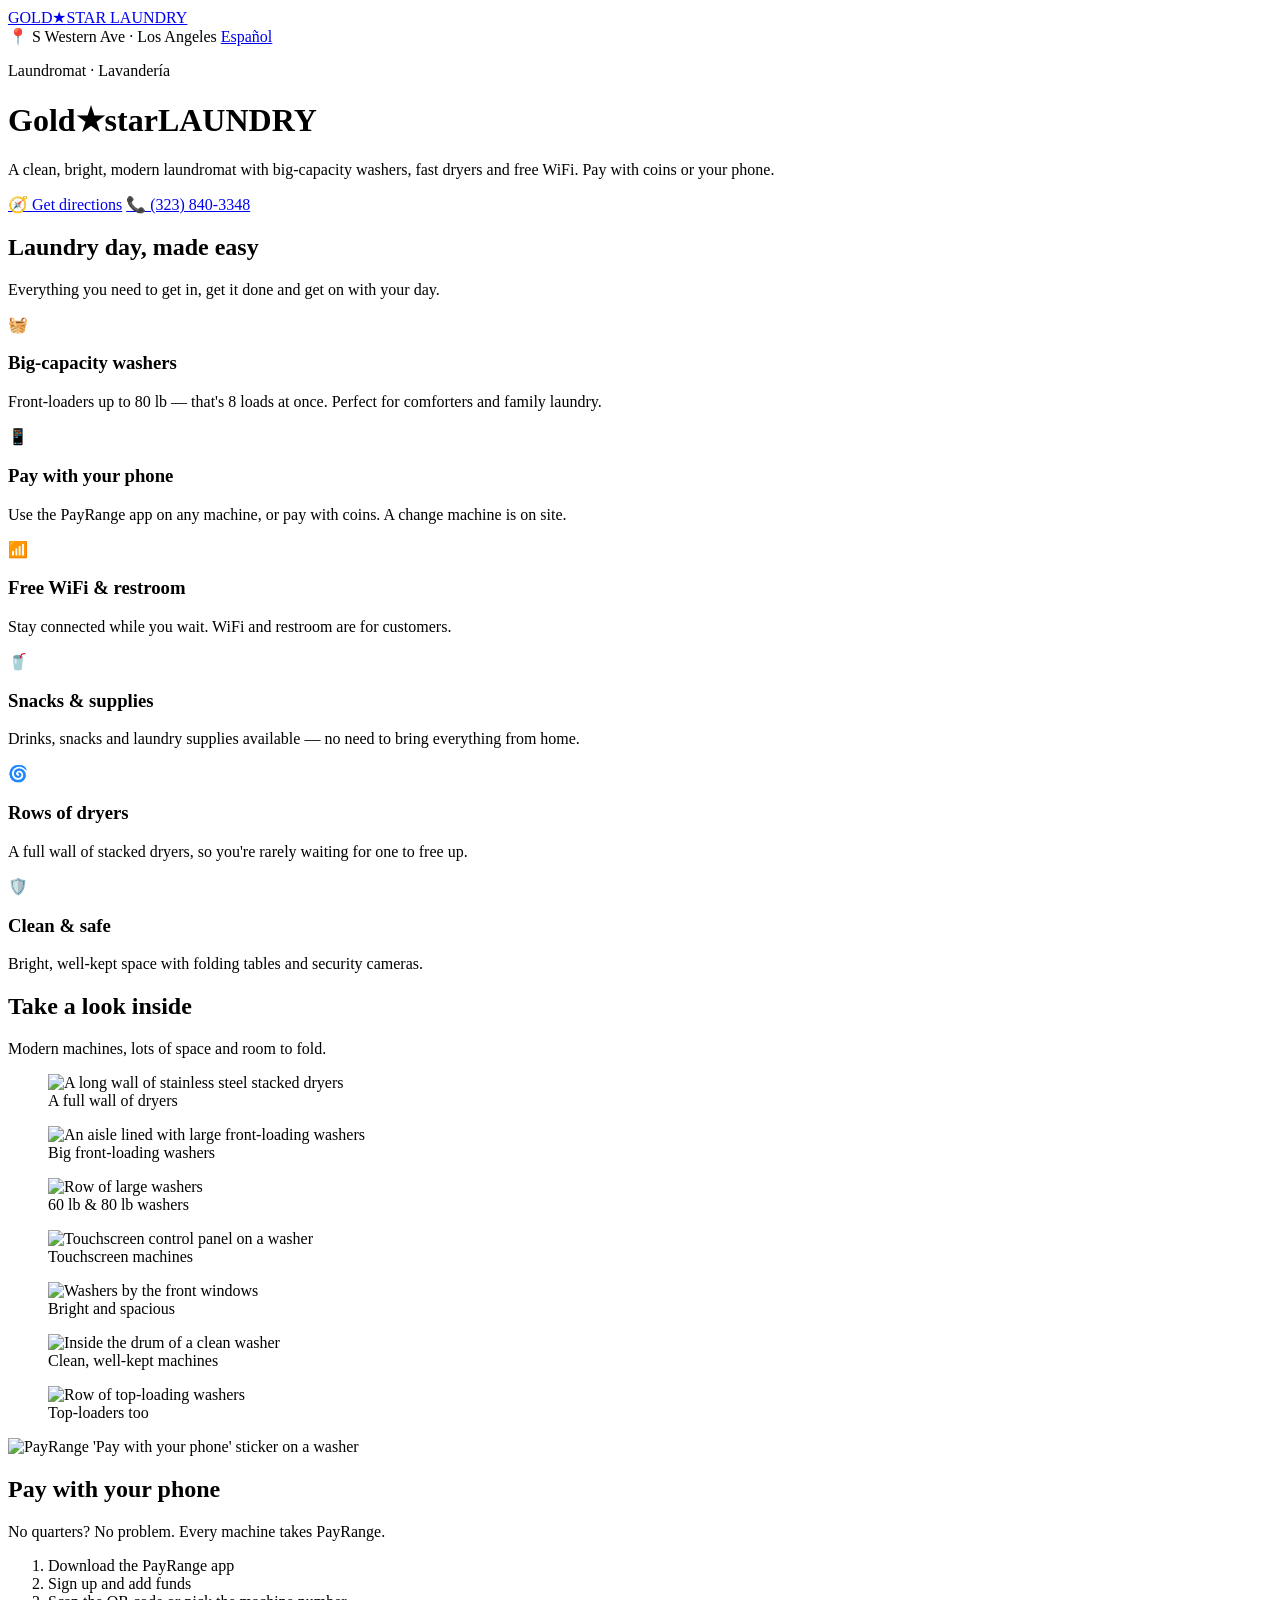
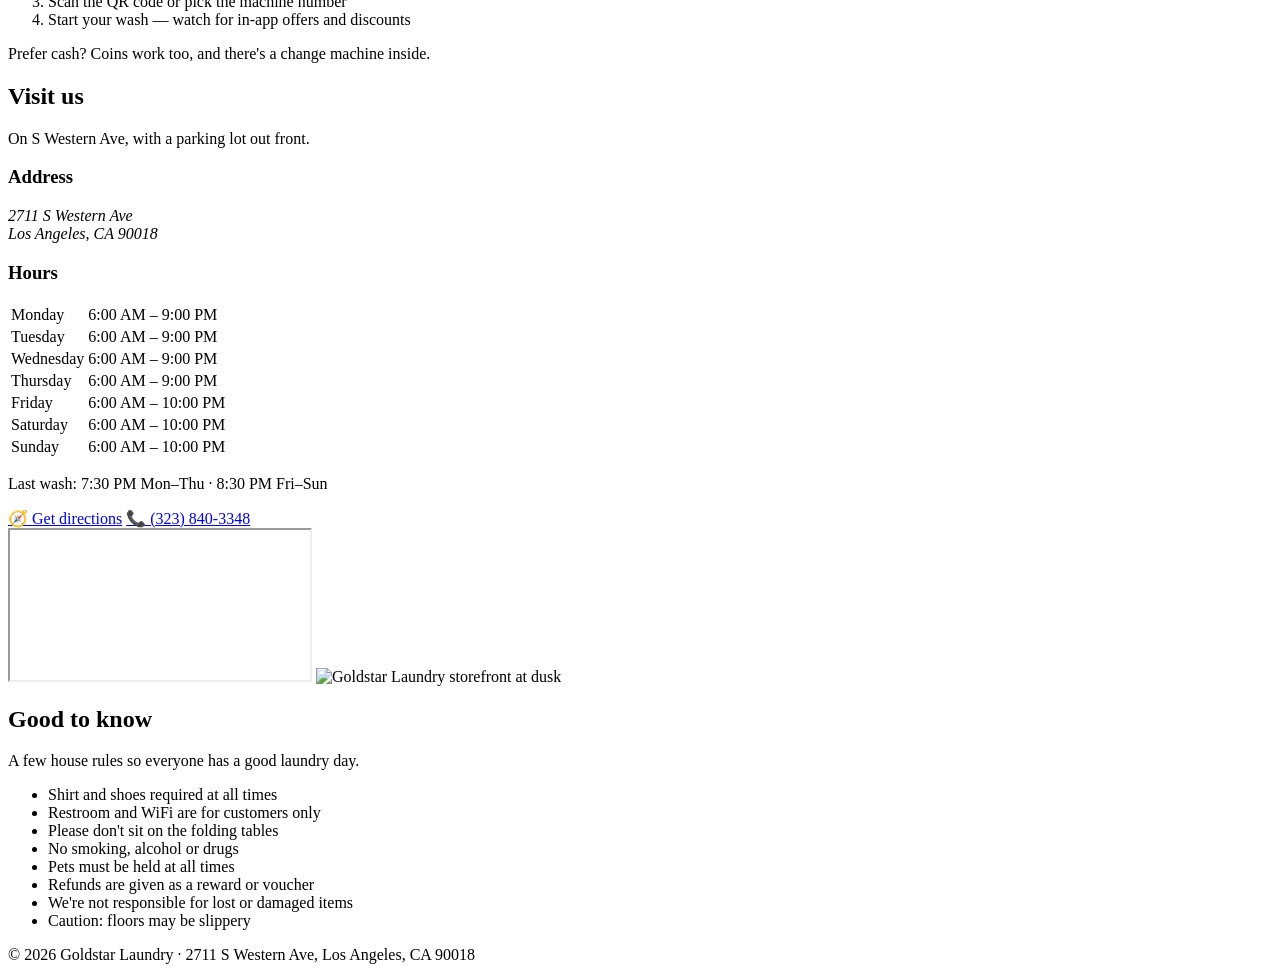
==== sites/goldstarlaundry.com/public_html/index.html @ 5ce201c5 "Add bilingual landing page for goldstarlaundry.com Goldstar Laundry, self-service laundromat at 2711" ====
<!doctype html>
<html lang="en">
<head>
  <meta charset="utf-8">
  <meta name="viewport" content="width=device-width, initial-scale=1">
  <script>
    // English is the default. Send visitors whose browser prefers Spanish to /es/,
    // unless they already picked a language with the switcher.
    (function () {
      try {
        var want = null;
        try { want = localStorage.getItem("gs-lang"); } catch (e) {}
        if (!want) {
          var langs = navigator.languages && navigator.languages.length ? navigator.languages : [navigator.language || ""];
          for (var i = 0; i < langs.length; i++) {
            var p = String(langs[i]).toLowerCase().split("-")[0];
            if (p === "es" || p === "en") { want = p; break; }
          }
        }
        if (want === "es") location.replace("/es/" + location.search + location.hash);
      } catch (e) {}
    })();
  </script>
  <title>Goldstar Laundry · Laundromat in Los Angeles</title>
  <meta name="description" content="Goldstar Laundry — a clean, modern self-service laundromat at 2711 S Western Ave, Los Angeles. Big-capacity washers, pay with your phone, free WiFi. Open 7 days from 6 AM.">
  <link rel="canonical" href="https://goldstarlaundry.com/">
  <link rel="alternate" hreflang="en" href="https://goldstarlaundry.com/">
  <link rel="alternate" hreflang="es" href="https://goldstarlaundry.com/es/">
  <link rel="alternate" hreflang="x-default" href="https://goldstarlaundry.com/">
  <link rel="icon" href="/favicon.svg" type="image/svg+xml">
  <meta name="theme-color" content="#0f2e21">

  <meta property="og:type" content="business.business">
  <meta property="og:locale" content="en_US">
  <meta property="og:locale:alternate" content="es_MX">
  <meta property="og:title" content="Goldstar Laundry · Laundromat in Los Angeles">
  <meta property="og:description" content="Clean, modern self-service laundromat on S Western Ave. Big washers, pay with your phone, free WiFi.">
  <meta property="og:url" content="https://goldstarlaundry.com/">
  <meta property="og:image" content="https://goldstarlaundry.com/img/storefront.jpg">

  <link rel="preload" as="image" href="/img/storefront.jpg">
  <link rel="preconnect" href="https://fonts.googleapis.com">
  <link rel="preconnect" href="https://fonts.gstatic.com" crossorigin>
  <link href="https://fonts.googleapis.com/css2?family=Montserrat:wght@700;800&family=Inter:wght@400;600;700&display=swap" rel="stylesheet">
  <link rel="stylesheet" href="/assets/site.css">

  <script type="application/ld+json">
  {
    "@context": "https://schema.org",
    "@type": "DryCleaningOrLaundry",
    "name": "Goldstar Laundry",
    "alternateName": ["Gold Star Laundry", "Goldstar Laundry Laundromat Lavanderia"],
    "url": "https://goldstarlaundry.com/",
    "image": "https://goldstarlaundry.com/img/storefront.jpg",
    "telephone": "+1-323-840-3348",
    "address": {
      "@type": "PostalAddress",
      "streetAddress": "2711 S Western Ave",
      "addressLocality": "Los Angeles",
      "addressRegion": "CA",
      "postalCode": "90018",
      "addressCountry": "US"
    },
    "openingHoursSpecification": [
      { "@type": "OpeningHoursSpecification", "dayOfWeek": ["Monday","Tuesday","Wednesday","Thursday"], "opens": "06:00", "closes": "21:00" },
      { "@type": "OpeningHoursSpecification", "dayOfWeek": ["Friday","Saturday","Sunday"], "opens": "06:00", "closes": "22:00" }
    ],
    "amenityFeature": [
      { "@type": "LocationFeatureSpecification", "name": "Free WiFi for customers", "value": true },
      { "@type": "LocationFeatureSpecification", "name": "Restroom for customers", "value": true }
    ]
  }
  </script>
</head>
<body>

  <header class="hero">
    <div class="wrap topbar">
      <a class="brand-mini" href="/">GOLD<span class="star">★</span>STAR LAUNDRY</a>
      <div class="topbar-right">
        <span class="badge">📍 S Western Ave · Los Angeles</span>
        <a class="lang-switch" href="/es/" hreflang="es" lang="es" data-set-lang="es">Español</a>
      </div>
    </div>

    <div class="wrap hero-body">
      <p class="eyebrow">Laundromat · Lavandería</p>
      <h1>Gold<span class="star">★</span>star<span class="sub">LAUNDRY</span></h1>
      <p class="tagline">A clean, bright, modern laundromat with big-capacity washers, fast dryers and free WiFi. Pay with coins or your phone.</p>
      <p id="hero-status" class="hero-status" aria-live="polite"></p>
      <div class="cta">
        <a class="btn btn-primary" href="https://www.google.com/maps/dir/?api=1&amp;destination=Goldstar+Laundry,+2711+S+Western+Ave,+Los+Angeles,+CA+90018" target="_blank" rel="noopener">🧭 Get directions</a>
        <a class="btn btn-ghost" href="tel:+13238403348">📞 (323) 840-3348</a>
      </div>
    </div>
  </header>

  <main>
    <section id="why">
      <div class="wrap">
        <h2>Laundry day, made easy</h2>
        <p class="lead">Everything you need to get in, get it done and get on with your day.</p>

        <div class="features">
          <article class="feature">
            <div class="icon">🧺</div>
            <h3>Big-capacity washers</h3>
            <p>Front-loaders up to 80 lb — that's 8 loads at once. Perfect for comforters and family laundry.</p>
          </article>
          <article class="feature">
            <div class="icon">📱</div>
            <h3>Pay with your phone</h3>
            <p>Use the PayRange app on any machine, or pay with coins. A change machine is on site.</p>
          </article>
          <article class="feature">
            <div class="icon">📶</div>
            <h3>Free WiFi &amp; restroom</h3>
            <p>Stay connected while you wait. WiFi and restroom are for customers.</p>
          </article>
          <article class="feature">
            <div class="icon">🥤</div>
            <h3>Snacks &amp; supplies</h3>
            <p>Drinks, snacks and laundry supplies available — no need to bring everything from home.</p>
          </article>
          <article class="feature">
            <div class="icon">🌀</div>
            <h3>Rows of dryers</h3>
            <p>A full wall of stacked dryers, so you're rarely waiting for one to free up.</p>
          </article>
          <article class="feature">
            <div class="icon">🛡️</div>
            <h3>Clean &amp; safe</h3>
            <p>Bright, well-kept space with folding tables and security cameras.</p>
          </article>
        </div>
      </div>
    </section>

    <section id="inside" class="gallery-sec">
      <div class="wrap">
        <h2>Take a look inside</h2>
        <p class="lead">Modern machines, lots of space and room to fold.</p>

        <div class="gallery">
          <figure class="wide tall"><img src="/img/dryers.jpg" alt="A long wall of stainless steel stacked dryers" loading="lazy" width="1200" height="675"><figcaption>A full wall of dryers</figcaption></figure>
          <figure class="wide"><img src="/img/washer-aisle.jpg" alt="An aisle lined with large front-loading washers" loading="lazy" width="1200" height="900"><figcaption>Big front-loading washers</figcaption></figure>
          <figure><img src="/img/washers-plant.jpg" alt="Row of large washers" loading="lazy" width="1200" height="675"><figcaption>60 lb &amp; 80 lb washers</figcaption></figure>
          <figure><img src="/img/touchscreen.jpg" alt="Touchscreen control panel on a washer" loading="lazy" width="1200" height="675"><figcaption>Touchscreen machines</figcaption></figure>
          <figure class="wide"><img src="/img/washers.jpg" alt="Washers by the front windows" loading="lazy" width="1200" height="675"><figcaption>Bright and spacious</figcaption></figure>
          <figure><img src="/img/drum.jpg" alt="Inside the drum of a clean washer" loading="lazy" width="1200" height="675"><figcaption>Clean, well-kept machines</figcaption></figure>
          <figure><img src="/img/top-loaders.jpg" alt="Row of top-loading washers" loading="lazy" width="1200" height="675"><figcaption>Top-loaders too</figcaption></figure>
        </div>
      </div>
    </section>

    <section id="pay">
      <div class="wrap split">
        <img class="portrait" src="/img/payrange.jpg" alt="PayRange 'Pay with your phone' sticker on a washer" loading="lazy" width="900" height="1601">
        <div>
          <h2>Pay with your phone</h2>
          <p class="lead">No quarters? No problem. Every machine takes PayRange.</p>
          <ol class="steps">
            <li>Download the PayRange app</li>
            <li>Sign up and add funds</li>
            <li>Scan the QR code or pick the machine number</li>
            <li>Start your wash — watch for in-app offers and discounts</li>
          </ol>
          <p class="note">Prefer cash? Coins work too, and there's a change machine inside.</p>
        </div>
      </div>
    </section>

    <section id="visit" class="visit">
      <div class="wrap">
        <h2>Visit us</h2>
        <p class="lead">On S Western Ave, with a parking lot out front.</p>

        <div class="visit-grid">
          <div class="info">
            <h3>Address</h3>
            <address>
              2711 S Western Ave<br>
              Los Angeles, CA 90018
            </address>

            <h3>Hours</h3>
            <div class="status" aria-live="polite"></div>
            <table class="hours" id="hours-western" data-hours='{"0":[6,22],"1":[6,21],"2":[6,21],"3":[6,21],"4":[6,21],"5":[6,22],"6":[6,22]}' aria-label="Hours">
              <tbody>
                <tr data-day="1"><td>Monday</td><td>6:00 AM – 9:00 PM</td></tr>
                <tr data-day="2"><td>Tuesday</td><td>6:00 AM – 9:00 PM</td></tr>
                <tr data-day="3"><td>Wednesday</td><td>6:00 AM – 9:00 PM</td></tr>
                <tr data-day="4"><td>Thursday</td><td>6:00 AM – 9:00 PM</td></tr>
                <tr data-day="5"><td>Friday</td><td>6:00 AM – 10:00 PM</td></tr>
                <tr data-day="6"><td>Saturday</td><td>6:00 AM – 10:00 PM</td></tr>
                <tr data-day="0"><td>Sunday</td><td>6:00 AM – 10:00 PM</td></tr>
              </tbody>
            </table>
            <p class="last-wash">Last wash: 7:30 PM Mon–Thu · 8:30 PM Fri–Sun</p>

            <div class="cta">
              <a class="btn btn-primary" href="https://www.google.com/maps/dir/?api=1&amp;destination=Goldstar+Laundry,+2711+S+Western+Ave,+Los+Angeles,+CA+90018" target="_blank" rel="noopener">🧭 Get directions</a>
              <a class="btn btn-ghost" href="tel:+13238403348">📞 (323) 840-3348</a>
            </div>
          </div>

          <div>
            <iframe
              class="map"
              title="Map: Goldstar Laundry, 2711 S Western Ave, Los Angeles"
              src="https://www.google.com/maps?q=Goldstar+Laundry,+2711+S+Western+Ave,+Los+Angeles,+CA+90018&amp;hl=en&amp;output=embed"
              loading="lazy"
              referrerpolicy="no-referrer-when-downgrade"></iframe>
            <img class="visit-photo" src="/img/storefront-dusk.jpg" alt="Goldstar Laundry storefront at dusk" loading="lazy" width="1600" height="900">
          </div>
        </div>
      </div>
    </section>

    <section id="rules">
      <div class="wrap">
        <h2>Good to know</h2>
        <p class="lead">A few house rules so everyone has a good laundry day.</p>
        <ul class="rules">
          <li>Shirt and shoes required at all times</li>
          <li>Restroom and WiFi are for customers only</li>
          <li>Please don't sit on the folding tables</li>
          <li>No smoking, alcohol or drugs</li>
          <li>Pets must be held at all times</li>
          <li>Refunds are given as a reward or voucher</li>
          <li>We're not responsible for lost or damaged items</li>
          <li>Caution: floors may be slippery</li>
        </ul>
      </div>
    </section>
  </main>

  <footer>
    <div class="wrap">
      <p>© <span id="year">2026</span> Goldstar Laundry · 2711 S Western Ave, Los Angeles, CA 90018</p>
    </div>
  </footer>

  <script src="/assets/site.js"></script>
</body>
</html>
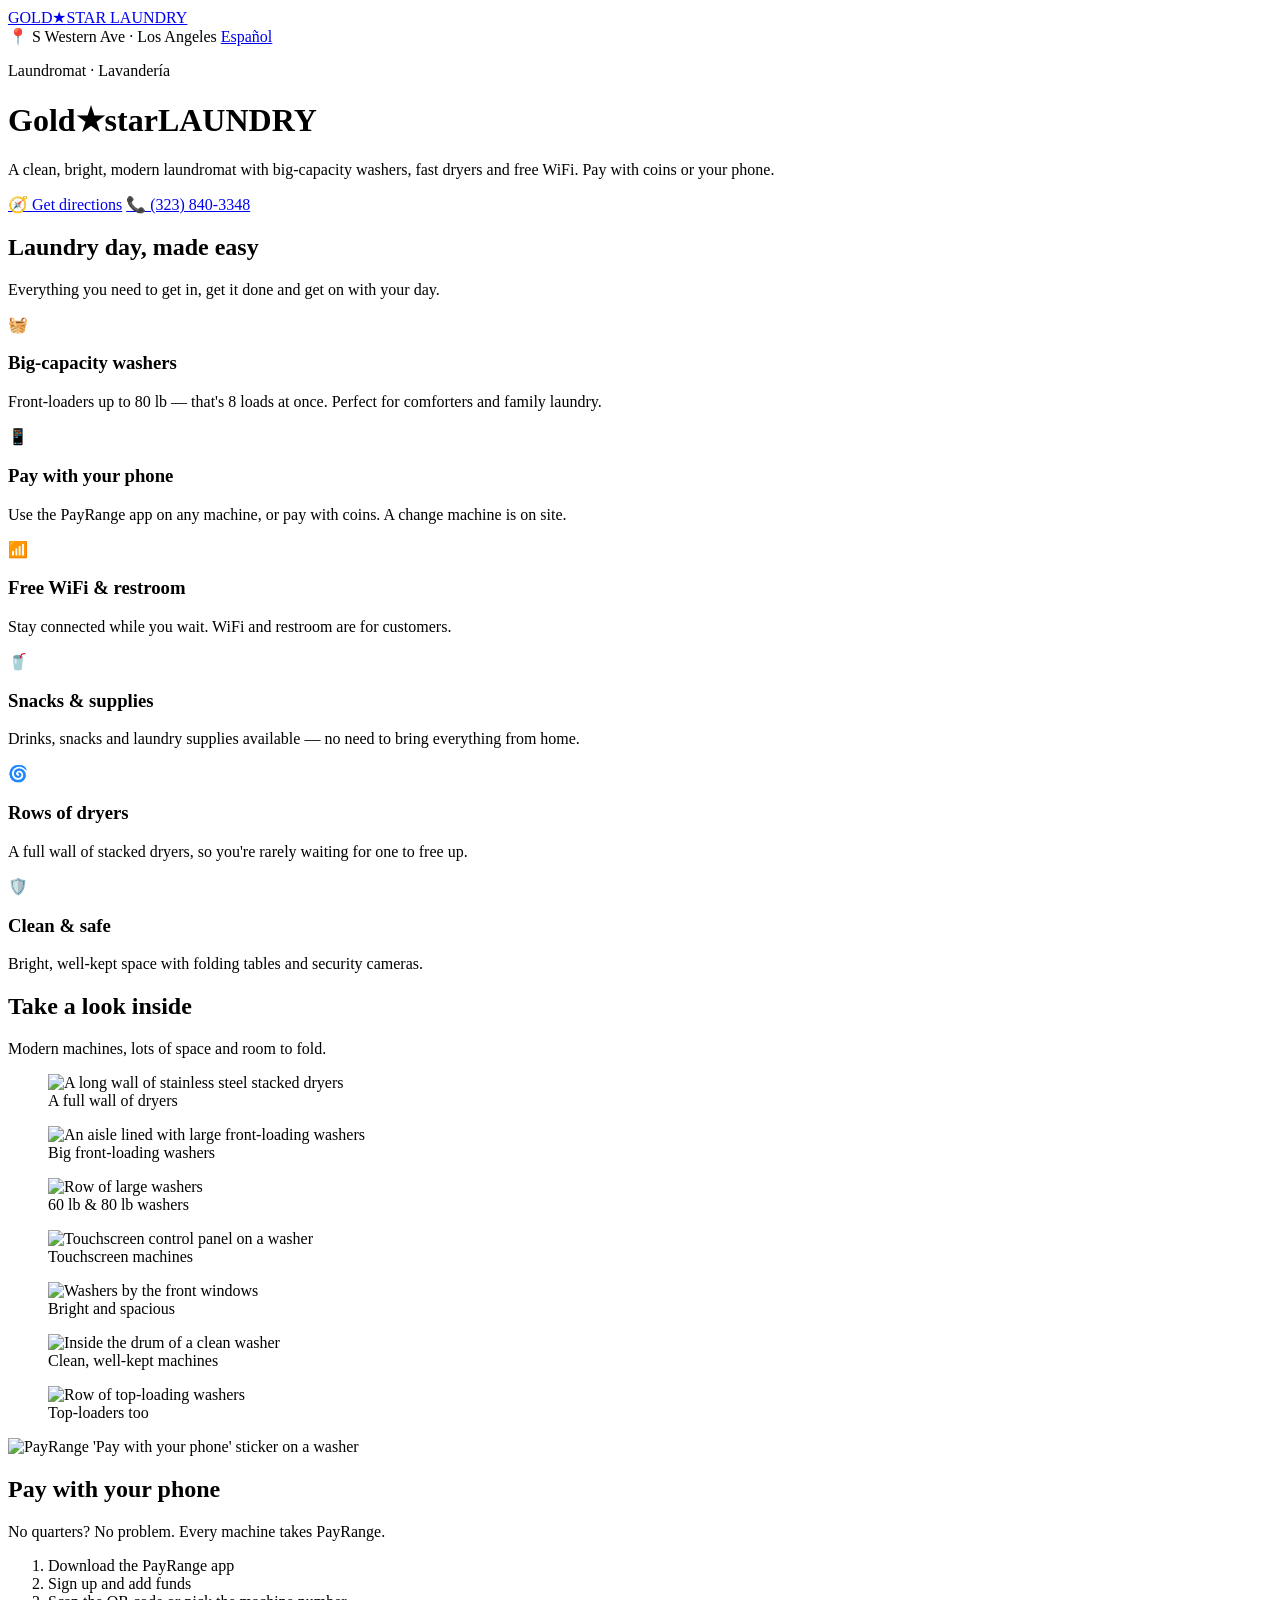
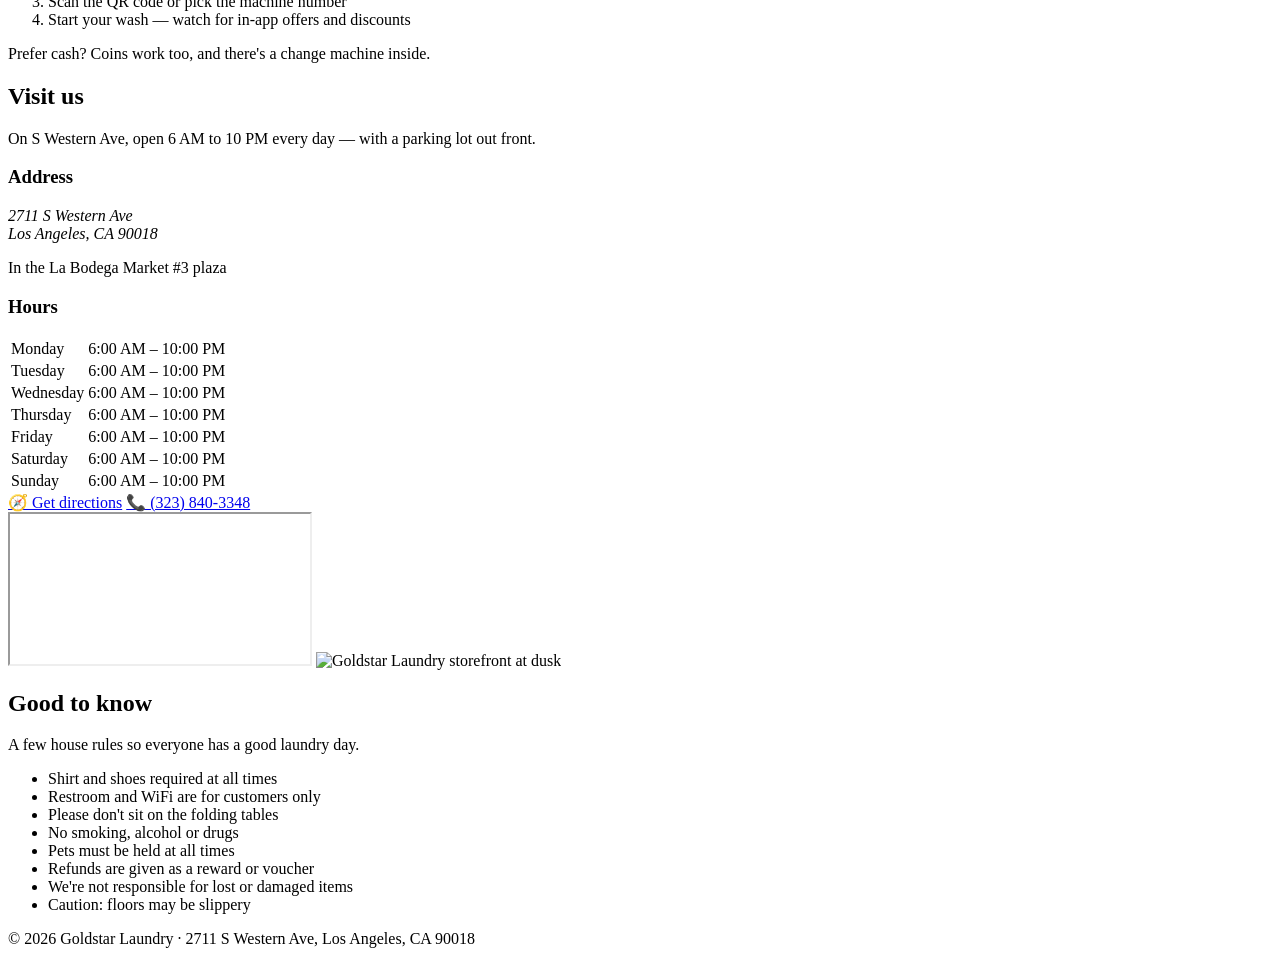
==== commit a063259b: "goldstarlaundry.com: use Google-confirmed hours (daily 6am-10pm) Per the Google Business Profile: op" ====
--- a/sites/goldstarlaundry.com/public_html/index.html
+++ b/sites/goldstarlaundry.com/public_html/index.html
@@ -22,7 +22,7 @@
     })();
   </script>
   <title>Goldstar Laundry · Laundromat in Los Angeles</title>
-  <meta name="description" content="Goldstar Laundry — a clean, modern self-service laundromat at 2711 S Western Ave, Los Angeles. Big-capacity washers, pay with your phone, free WiFi. Open 7 days from 6 AM.">
+  <meta name="description" content="Goldstar Laundry — a clean, modern self-service laundromat at 2711 S Western Ave, Los Angeles. Big-capacity washers, pay with your phone, free WiFi. Open 6 AM–10 PM every day.">
   <link rel="canonical" href="https://goldstarlaundry.com/">
   <link rel="alternate" hreflang="en" href="https://goldstarlaundry.com/">
   <link rel="alternate" hreflang="es" href="https://goldstarlaundry.com/es/">
@@ -62,8 +62,7 @@
       "addressCountry": "US"
     },
     "openingHoursSpecification": [
-      { "@type": "OpeningHoursSpecification", "dayOfWeek": ["Monday","Tuesday","Wednesday","Thursday"], "opens": "06:00", "closes": "21:00" },
-      { "@type": "OpeningHoursSpecification", "dayOfWeek": ["Friday","Saturday","Sunday"], "opens": "06:00", "closes": "22:00" }
+      { "@type": "OpeningHoursSpecification", "dayOfWeek": ["Monday","Tuesday","Wednesday","Thursday","Friday","Saturday","Sunday"], "opens": "06:00", "closes": "22:00" }
     ],
     "amenityFeature": [
       { "@type": "LocationFeatureSpecification", "name": "Free WiFi for customers", "value": true },
@@ -173,7 +172,7 @@
     <section id="visit" class="visit">
       <div class="wrap">
         <h2>Visit us</h2>
-        <p class="lead">On S Western Ave, with a parking lot out front.</p>
+        <p class="lead">On S Western Ave, open 6 AM to 10 PM every day — with a parking lot out front.</p>
 
         <div class="visit-grid">
           <div class="info">
@@ -182,21 +181,21 @@
               2711 S Western Ave<br>
               Los Angeles, CA 90018
             </address>
+            <p class="plaza">In the La Bodega Market #3 plaza</p>
 
             <h3>Hours</h3>
             <div class="status" aria-live="polite"></div>
-            <table class="hours" id="hours-western" data-hours='{"0":[6,22],"1":[6,21],"2":[6,21],"3":[6,21],"4":[6,21],"5":[6,22],"6":[6,22]}' aria-label="Hours">
+            <table class="hours" id="hours-western" data-hours='{"0":[6,22],"1":[6,22],"2":[6,22],"3":[6,22],"4":[6,22],"5":[6,22],"6":[6,22]}' aria-label="Hours">
               <tbody>
-                <tr data-day="1"><td>Monday</td><td>6:00 AM – 9:00 PM</td></tr>
-                <tr data-day="2"><td>Tuesday</td><td>6:00 AM – 9:00 PM</td></tr>
-                <tr data-day="3"><td>Wednesday</td><td>6:00 AM – 9:00 PM</td></tr>
-                <tr data-day="4"><td>Thursday</td><td>6:00 AM – 9:00 PM</td></tr>
+                <tr data-day="1"><td>Monday</td><td>6:00 AM – 10:00 PM</td></tr>
+                <tr data-day="2"><td>Tuesday</td><td>6:00 AM – 10:00 PM</td></tr>
+                <tr data-day="3"><td>Wednesday</td><td>6:00 AM – 10:00 PM</td></tr>
+                <tr data-day="4"><td>Thursday</td><td>6:00 AM – 10:00 PM</td></tr>
                 <tr data-day="5"><td>Friday</td><td>6:00 AM – 10:00 PM</td></tr>
                 <tr data-day="6"><td>Saturday</td><td>6:00 AM – 10:00 PM</td></tr>
                 <tr data-day="0"><td>Sunday</td><td>6:00 AM – 10:00 PM</td></tr>
               </tbody>
             </table>
-            <p class="last-wash">Last wash: 7:30 PM Mon–Thu · 8:30 PM Fri–Sun</p>
 
             <div class="cta">
               <a class="btn btn-primary" href="https://www.google.com/maps/dir/?api=1&amp;destination=Goldstar+Laundry,+2711+S+Western+Ave,+Los+Angeles,+CA+90018" target="_blank" rel="noopener">🧭 Get directions</a>
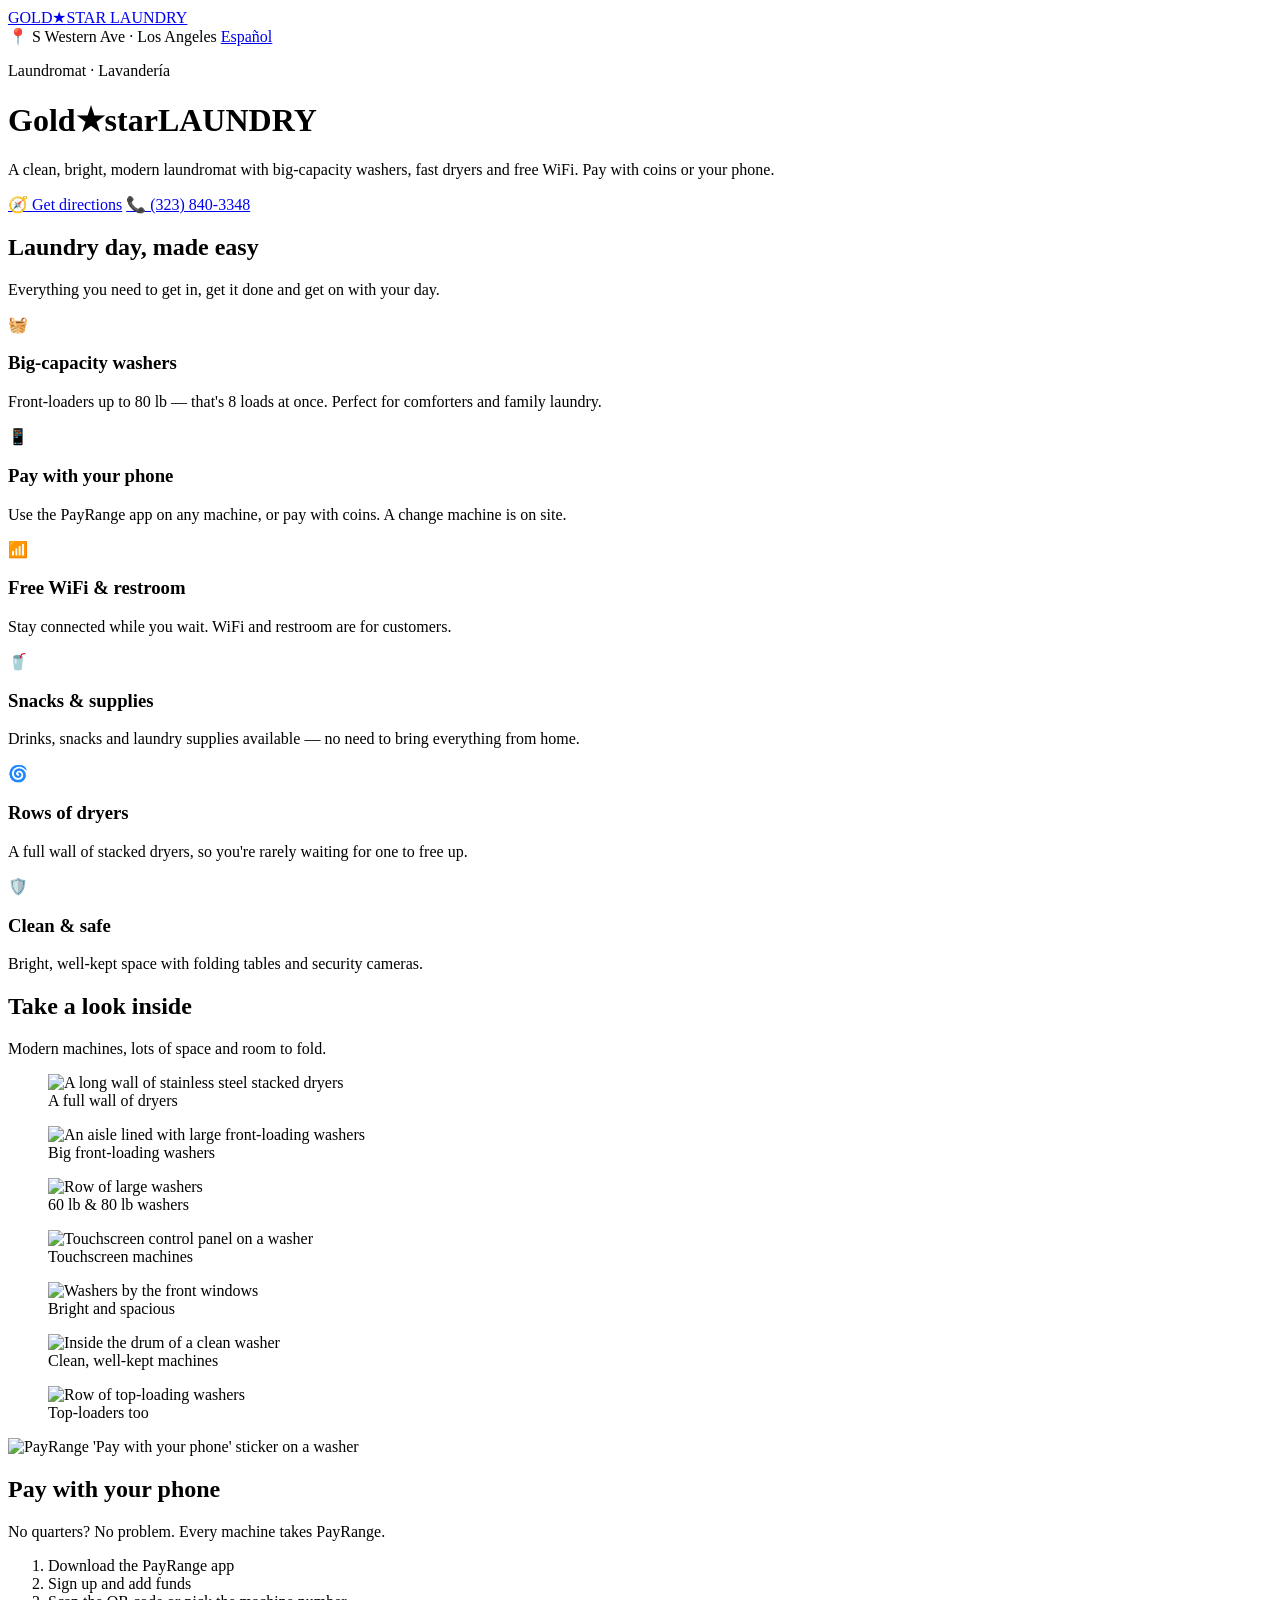
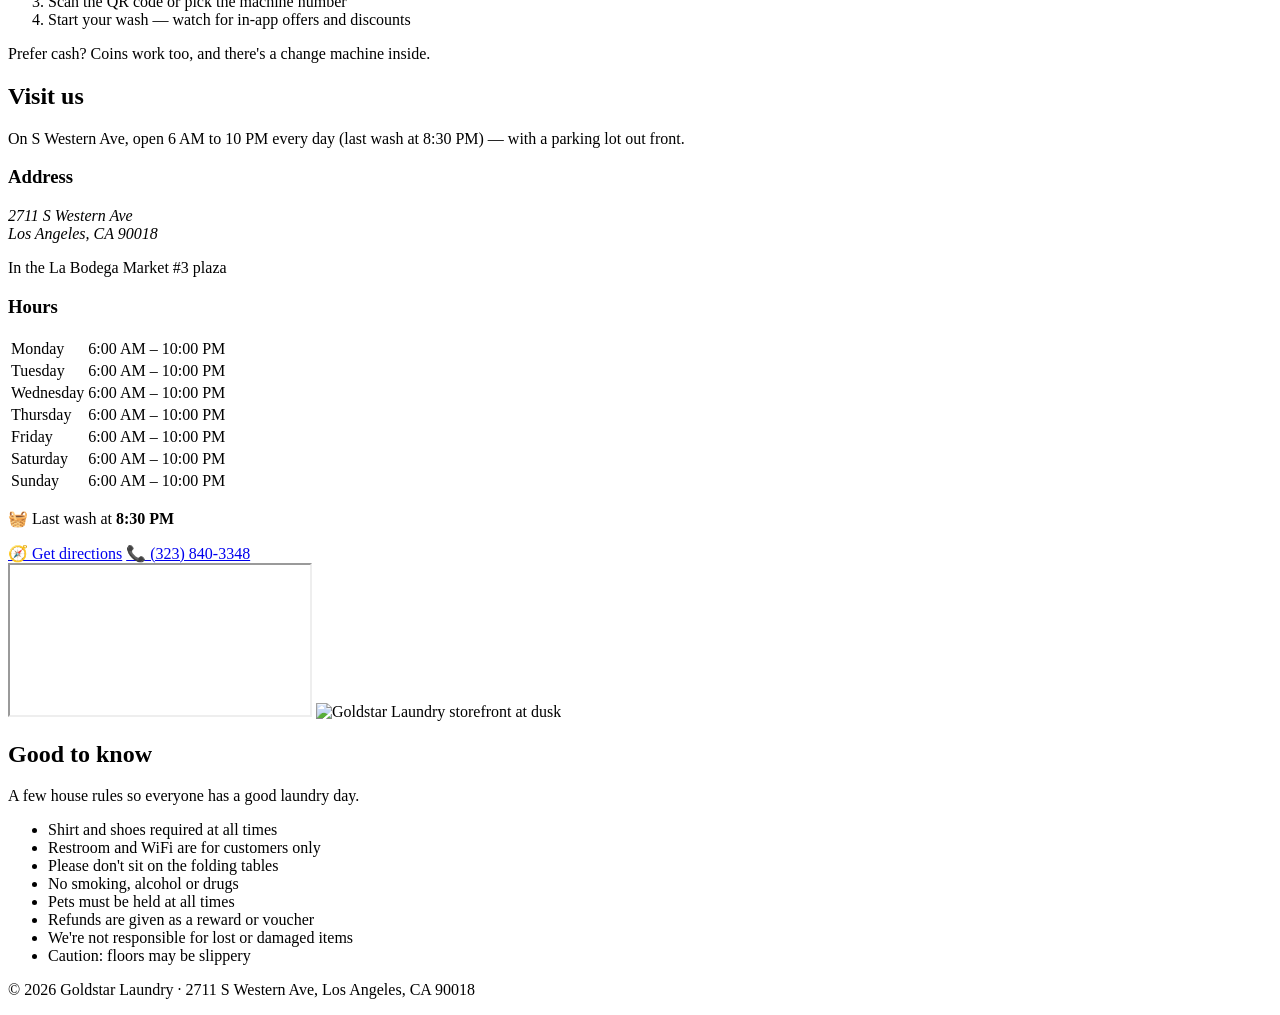
==== commit 83df4e82: "goldstarlaundry.com: show last wash at 8:30 PM under the hours Updated the operating hours to includ" ====
--- a/sites/goldstarlaundry.com/public_html/index.html
+++ b/sites/goldstarlaundry.com/public_html/index.html
@@ -172,7 +172,7 @@
     <section id="visit" class="visit">
       <div class="wrap">
         <h2>Visit us</h2>
-        <p class="lead">On S Western Ave, open 6 AM to 10 PM every day — with a parking lot out front.</p>
+        <p class="lead">On S Western Ave, open 6 AM to 10 PM every day (last wash at 8:30 PM) — with a parking lot out front.</p>
 
         <div class="visit-grid">
           <div class="info">
@@ -196,6 +196,7 @@
                 <tr data-day="0"><td>Sunday</td><td>6:00 AM – 10:00 PM</td></tr>
               </tbody>
             </table>
+            <p class="last-wash">🧺 Last wash at <strong>8:30 PM</strong></p>
 
             <div class="cta">
               <a class="btn btn-primary" href="https://www.google.com/maps/dir/?api=1&amp;destination=Goldstar+Laundry,+2711+S+Western+Ave,+Los+Angeles,+CA+90018" target="_blank" rel="noopener">🧭 Get directions</a>
